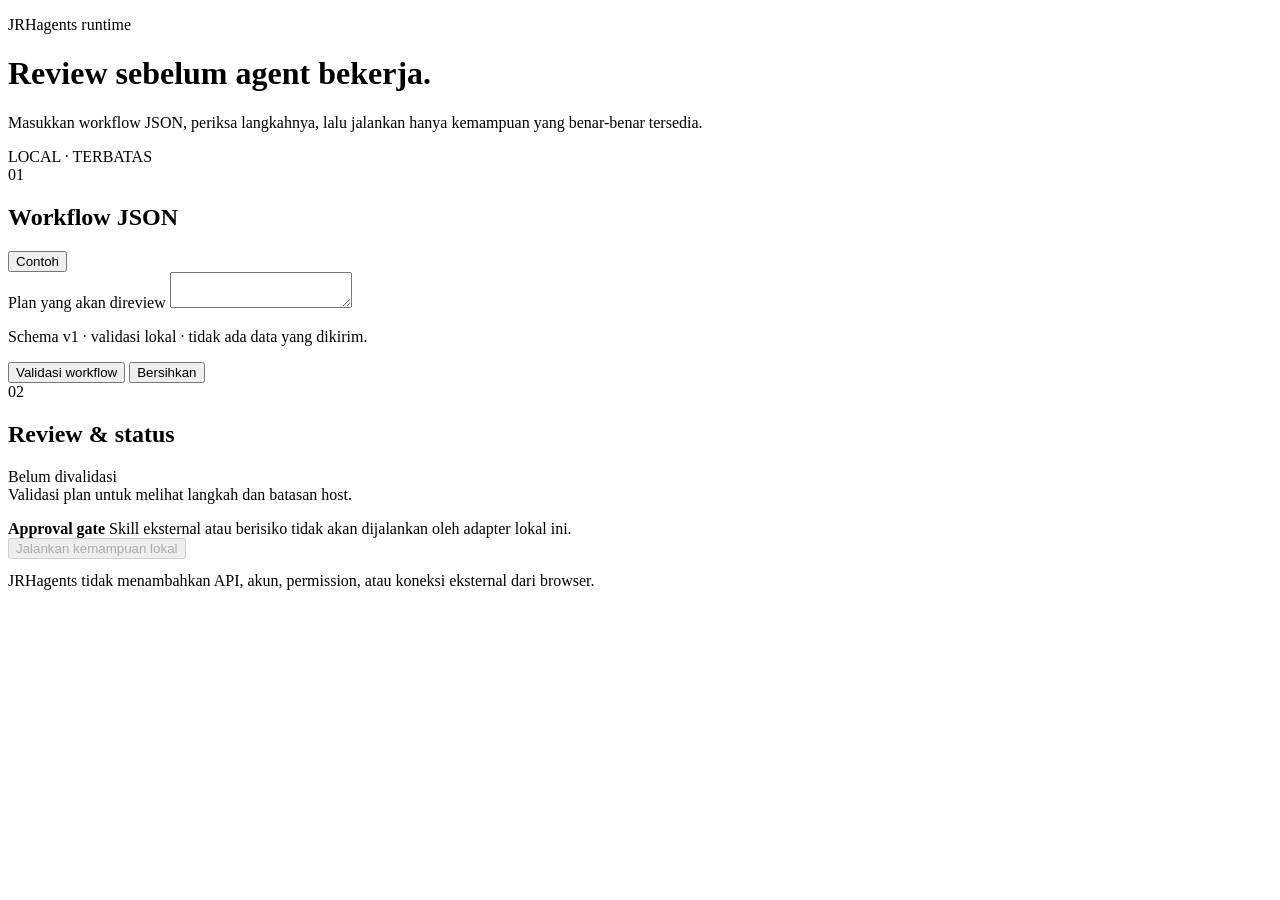
==== adapters/web/index.html @ 6a061973 "feat: add adapters/web/index.html" ====
<!doctype html>
<html lang="id">
  <head>
    <meta charset="utf-8">
    <meta name="viewport" content="width=device-width, initial-scale=1">
    <title>JRHagents · Workflow Review Console</title>
    <link rel="stylesheet" href="style.css">
  </head>
  <body>
    <main class="shell">
      <header class="topbar">
        <div>
          <p class="eyebrow">JRHagents runtime</p>
          <h1>Review sebelum agent bekerja.</h1>
          <p class="lede">Masukkan workflow JSON, periksa langkahnya, lalu jalankan hanya kemampuan yang benar-benar tersedia.</p>
        </div>
        <span class="status-pill" id="hostStatus">LOCAL · TERBATAS</span>
      </header>

      <section class="grid" aria-label="Workflow review console">
        <article class="card input-card">
          <div class="card-heading">
            <div><span class="step">01</span><h2>Workflow JSON</h2></div>
            <button class="quiet" id="sampleButton" type="button">Contoh</button>
          </div>
          <label for="planInput">Plan yang akan direview</label>
          <textarea id="planInput" spellcheck="false" aria-describedby="schemaHint"></textarea>
          <p class="hint" id="schemaHint">Schema v1 · validasi lokal · tidak ada data yang dikirim.</p>
          <div class="actions">
            <button class="primary" id="validateButton" type="button">Validasi workflow</button>
            <button class="secondary" id="clearButton" type="button">Bersihkan</button>
          </div>
        </article>

        <article class="card review-card" aria-live="polite">
          <div class="card-heading">
            <div><span class="step">02</span><h2>Review & status</h2></div>
            <span id="planBadge" class="badge">Belum divalidasi</span>
          </div>
          <div id="message" class="message">Validasi plan untuk melihat langkah dan batasan host.</div>
          <div id="planMeta" class="meta hidden"></div>
          <ol id="steps" class="steps"></ol>
          <div class="approval" id="approvalBox">
            <strong>Approval gate</strong>
            <span>Skill eksternal atau berisiko tidak akan dijalankan oleh adapter lokal ini.</span>
          </div>
          <button class="primary full" id="runButton" type="button" disabled>Jalankan kemampuan lokal</button>
          <pre id="output" class="output hidden" aria-label="Hasil eksekusi"></pre>
        </article>
      </section>

      <footer>JRHagents tidak menambahkan API, akun, permission, atau koneksi eksternal dari browser.</footer>
    </main>
    <script src="app.js"></script>
  </body>
</html>
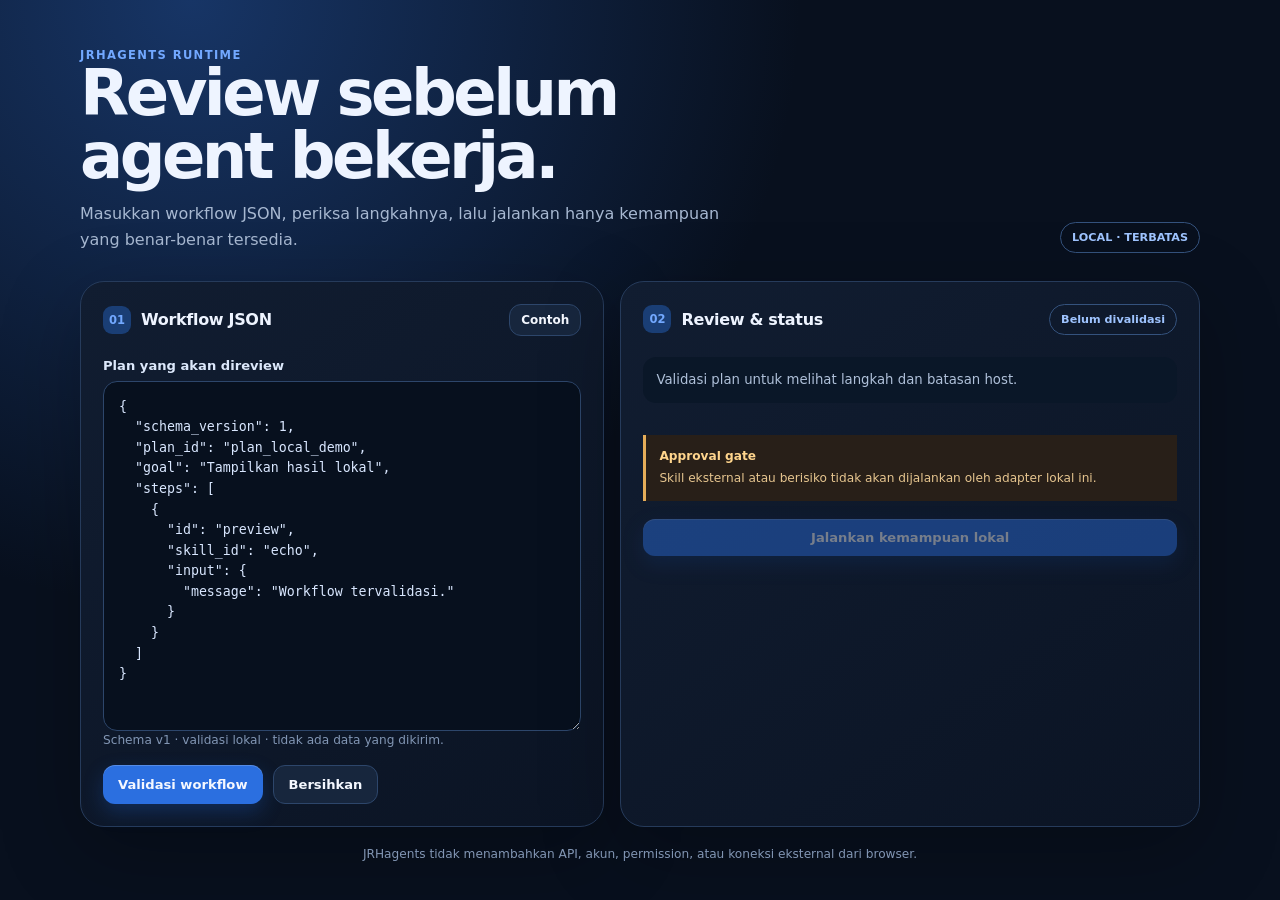
==== commit 6a11207a: "feat: load host bridge before web adapter" ====
--- a/adapters/web/index.html
+++ b/adapters/web/index.html
@@ -51,6 +51,8 @@
 
       <footer>JRHagents tidak menambahkan API, akun, permission, atau koneksi eksternal dari browser.</footer>
     </main>
+    <!-- A host may define window.JRH_HOST_ADAPTER before app.js. -->
+    <script src="host-bridge.js"></script>
     <script src="app.js"></script>
   </body>
 </html>
--- a/adapters/web/style.css
+++ b/adapters/web/style.css
@@ -0,0 +1,43 @@
+:root { color-scheme: dark; font-family: Inter, ui-sans-serif, system-ui, sans-serif; background: #08101e; color: #eef4ff; }
+* { box-sizing: border-box; }
+body { margin: 0; min-height: 100vh; background: radial-gradient(circle at 15% 0%, #173566 0, transparent 38rem), #08101e; }
+.shell { width: min(1120px, calc(100% - 32px)); margin: 0 auto; padding: 48px 0 28px; }
+.topbar { display: flex; align-items: end; justify-content: space-between; gap: 24px; margin-bottom: 28px; }
+.eyebrow, .step { color: #72a8ff; font-size: .72rem; font-weight: 800; letter-spacing: .12em; text-transform: uppercase; }
+h1, h2, p { margin: 0; }
+h1 { max-width: 680px; font-size: clamp(2rem, 5vw, 4rem); line-height: .98; letter-spacing: -.055em; }
+h2 { display: inline; font-size: 1rem; letter-spacing: -.02em; }
+.lede { max-width: 650px; margin-top: 14px; color: #a7b8d1; line-height: 1.6; }
+.status-pill, .badge { border: 1px solid #34527d; border-radius: 999px; padding: 8px 11px; color: #9fc4ff; font-size: .7rem; font-weight: 800; white-space: nowrap; }
+.grid { display: grid; grid-template-columns: minmax(0, .95fr) minmax(0, 1.05fr); gap: 16px; }
+.card { border: 1px solid #263b5b; border-radius: 24px; background: linear-gradient(145deg, #111d31, #0b1424); box-shadow: 0 24px 80px #0004; padding: 22px; }
+.card-heading { display: flex; justify-content: space-between; align-items: center; gap: 12px; margin-bottom: 22px; }
+.card-heading > div { display: flex; align-items: center; gap: 10px; }
+.step { display: grid; place-items: center; width: 28px; height: 28px; border-radius: 9px; background: #1a3e75; letter-spacing: 0; }
+label { display: block; margin-bottom: 8px; color: #dce8fb; font-size: .82rem; font-weight: 700; }
+textarea { display: block; width: 100%; min-height: 350px; resize: vertical; border: 1px solid #2d466b; border-radius: 14px; padding: 15px; background: #07101e; color: #d9e7ff; font: .83rem/1.55 ui-monospace, monospace; outline: none; }
+textarea:focus { border-color: #66a0ff; box-shadow: 0 0 0 3px #66a0ff22; }
+.hint, footer { color: #8296b4; font-size: .76rem; line-height: 1.5; }
+.actions { display: flex; gap: 10px; margin-top: 16px; }
+button { border: 0; border-radius: 12px; padding: 11px 15px; color: #f5f8ff; font: inherit; font-size: .82rem; font-weight: 800; cursor: pointer; }
+button:disabled { cursor: not-allowed; opacity: .45; }
+.primary { background: #2b6fe0; box-shadow: inset 0 1px #ffffff33, 0 8px 20px #1f65d544; }
+.secondary, .quiet { background: #17263d; border: 1px solid #2d466b; }
+.quiet { padding: 8px 11px; font-size: .75rem; }
+.full { width: 100%; margin-top: 18px; }
+.message { border-radius: 13px; padding: 13px; background: #0a1728; color: #afc0d9; font-size: .83rem; line-height: 1.5; }
+.message.success { background: #0e2a25; color: #a8e9d1; }
+.message.error { background: #321b27; color: #ffb8c9; }
+.meta { display: flex; gap: 8px; flex-wrap: wrap; margin: 16px 0 4px; color: #90a8c8; font-size: .76rem; }
+.hidden { display: none !important; }
+.steps { display: grid; gap: 9px; margin: 16px 0 0; padding: 0; list-style: none; }
+.steps li { display: flex; justify-content: space-between; gap: 16px; padding: 12px 13px; border: 1px solid #253b5c; border-radius: 12px; background: #0d192b; }
+.steps li strong { font-size: .82rem; }
+.steps li span { color: #89a1c2; font-size: .76rem; text-align: right; }
+.steps li.blocked { border-color: #8c5164; }
+.approval { display: grid; gap: 5px; margin-top: 16px; padding: 13px; border-left: 3px solid #e5ad59; background: #281f18; color: #e6c58f; font-size: .76rem; line-height: 1.45; }
+.approval strong { color: #ffd58d; }
+.output { overflow: auto; max-height: 230px; margin: 16px 0 0; padding: 13px; border-radius: 12px; background: #050b14; color: #bce8d4; font: .76rem/1.5 ui-monospace, monospace; }
+footer { margin-top: 18px; text-align: center; }
+@media (max-width: 760px) { .shell { width: min(100% - 20px, 560px); padding-top: 28px; } .topbar { display: block; } .status-pill { display: inline-block; margin-top: 16px; } .grid { grid-template-columns: 1fr; } textarea { min-height: 250px; } .card { padding: 17px; border-radius: 18px; } }
+@media (prefers-reduced-motion: no-preference) { button { transition: transform .18s ease, filter .18s ease; } button:not(:disabled):hover { transform: translateY(-1px); filter: brightness(1.08); } }
